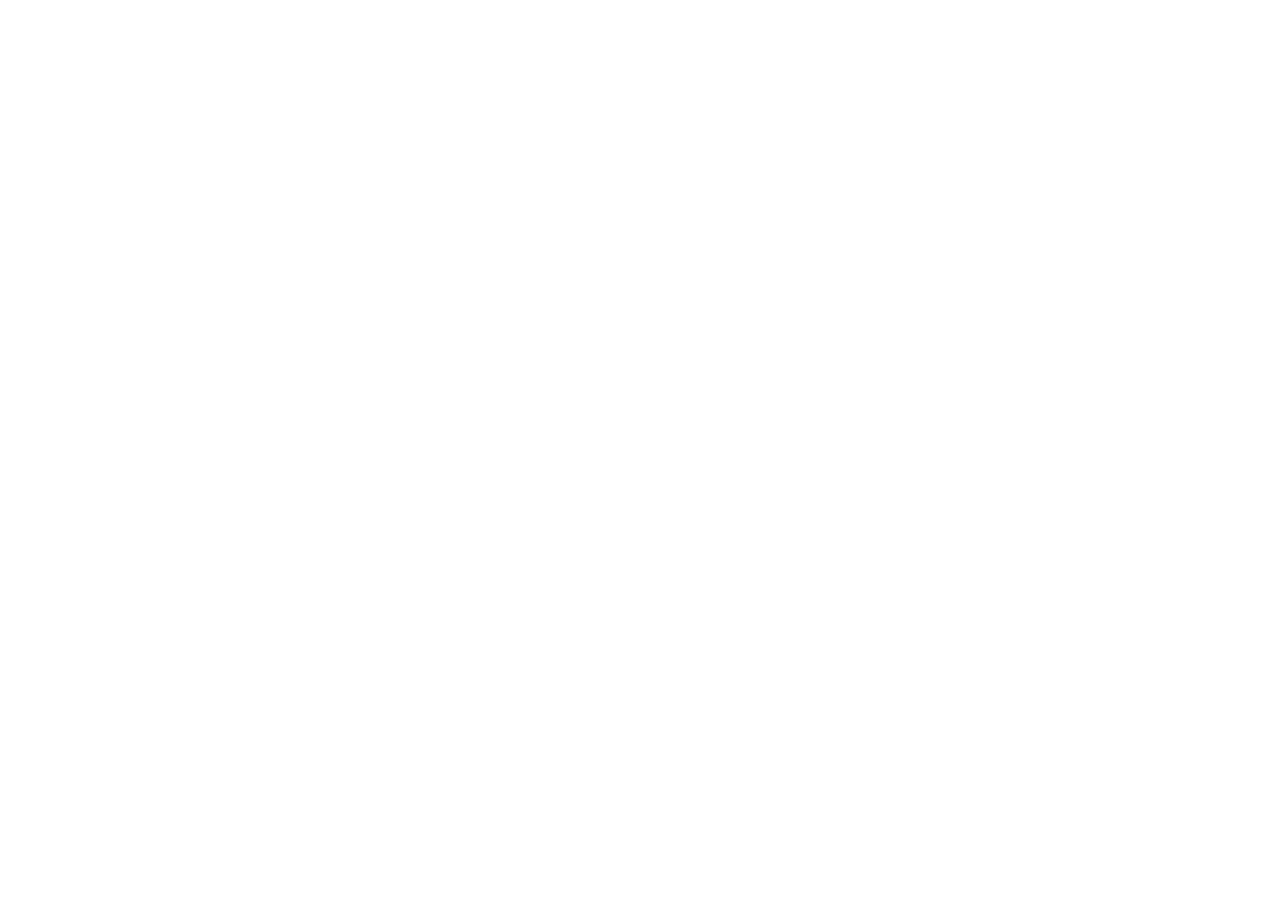
==== recipes/friedrice.html @ 77cc0798 "Add boilerplate" ====
<!DOCTYPE html>
<html lang="en">
<head>
    <meta charset="UTF-8">
    <meta name="viewport" content="width=device-width, initial-scale=1.0">
    <title>Document</title>
</head>
<body>
    
</body>
</html>
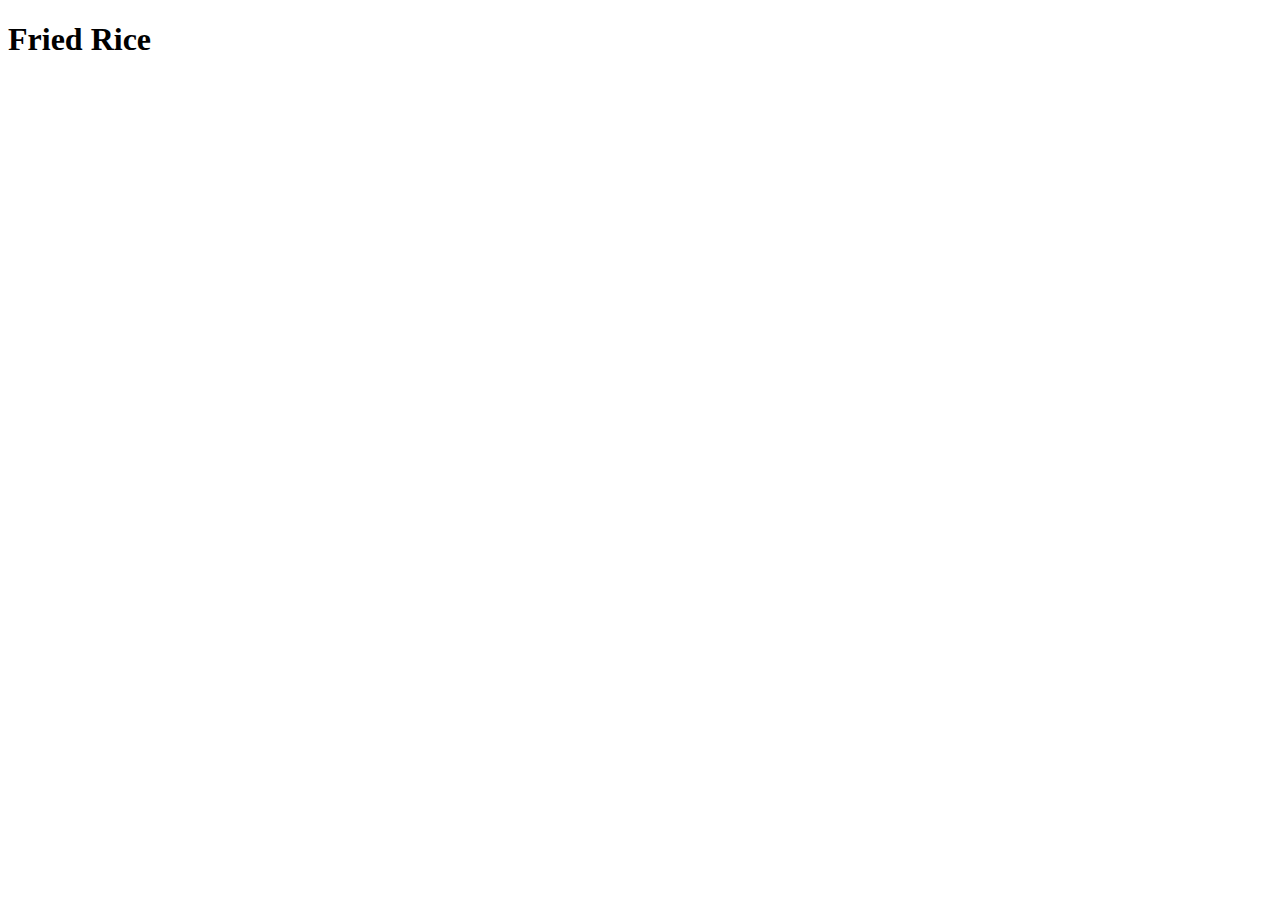
==== commit 413ad3f1: "Edit title and add body" ====
--- a/recipes/friedrice.html
+++ b/recipes/friedrice.html
@@ -3,9 +3,9 @@
 <head>
     <meta charset="UTF-8">
     <meta name="viewport" content="width=device-width, initial-scale=1.0">
-    <title>Document</title>
+    <title>Fried Rice</title>
 </head>
 <body>
-    
+    <h1>Fried Rice</h1>
 </body>
 </html>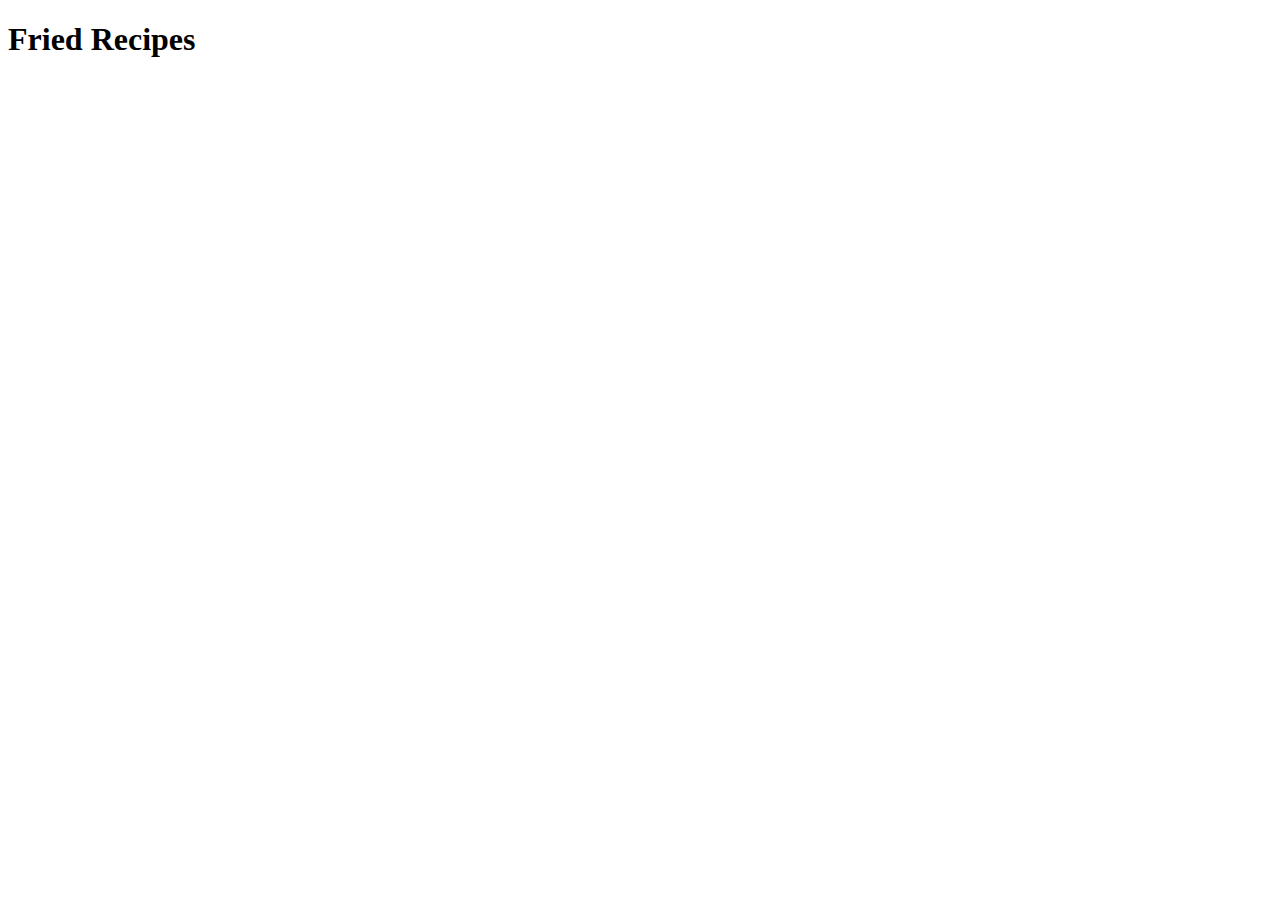
==== commit e1d63517: "Add link to recipe page" ====
--- a/recipes/friedrice.html
+++ b/recipes/friedrice.html
@@ -6,6 +6,6 @@
     <title>Fried Rice</title>
 </head>
 <body>
-    <h1>Fried Rice</h1>
+    <h1>Fried Recipes</h1>
 </body>
 </html>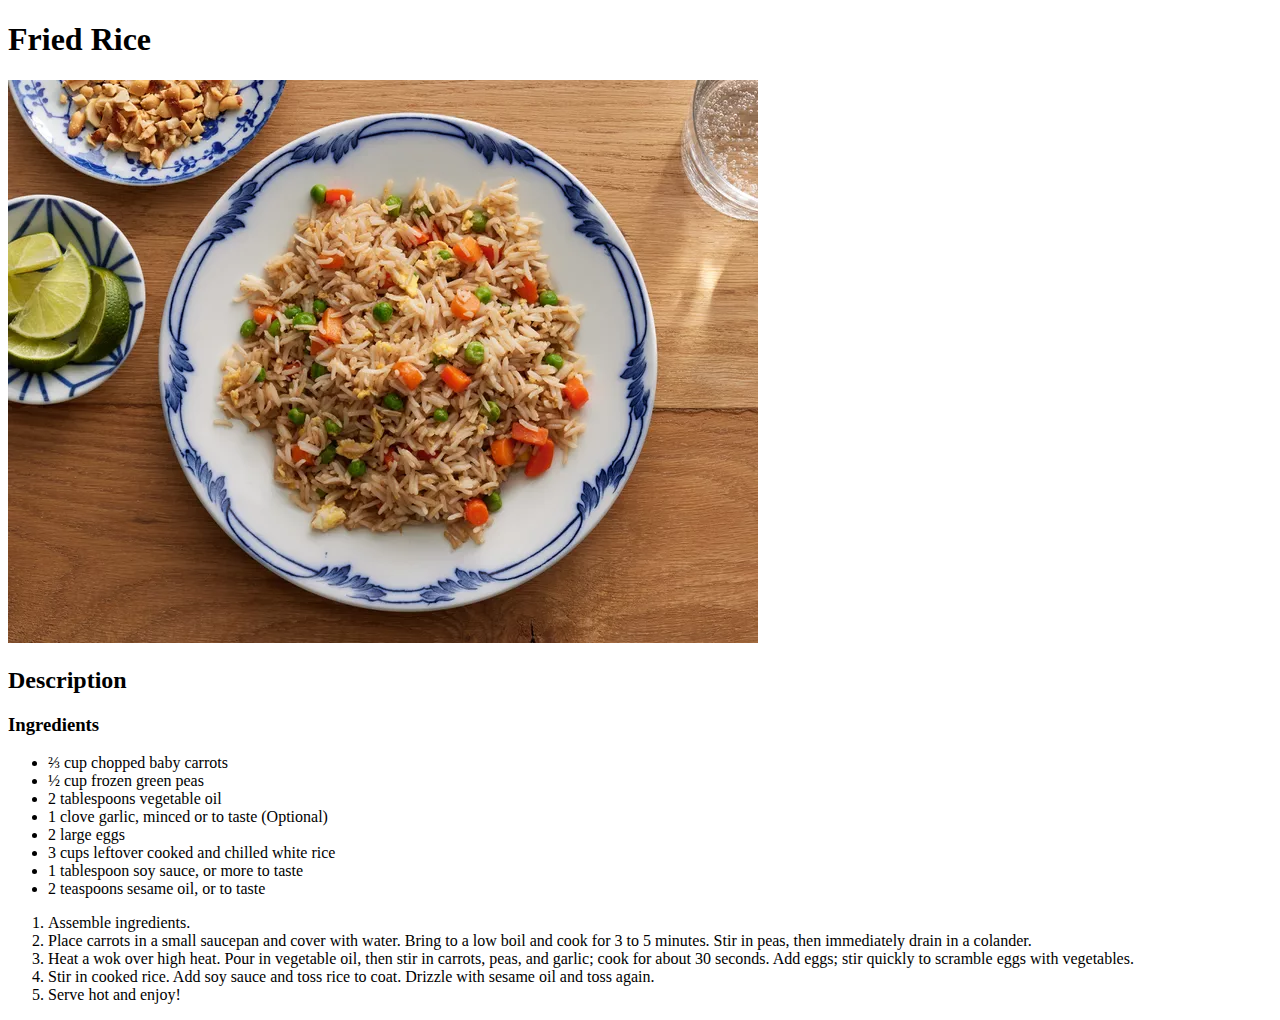
==== commit 8d22fd08: "Add images and content to recipe page" ====
--- a/recipes/friedrice.html
+++ b/recipes/friedrice.html
@@ -6,6 +6,26 @@
     <title>Fried Rice</title>
 </head>
 <body>
-    <h1>Fried Recipes</h1>
+    <h1>Fried Rice</h1>
+    <img src="../img/friedrice.png">
+    <h2>Description</h2>
+    <h3>Ingredients</h3>
+    <ul>
+        <li>⅔ cup chopped baby carrots</li>
+        <li>½ cup frozen green peas</li>
+        <li>2 tablespoons vegetable oil</li>
+        <li>1 clove garlic, minced or to taste (Optional)</li>
+        <li>2 large eggs</li>
+        <li>3 cups leftover cooked and chilled white rice</li>
+        <li>1 tablespoon soy sauce, or more to taste</li>
+        <li>2 teaspoons sesame oil, or to taste</li>
+    </ul>
+    <ol>
+        <li>Assemble ingredients.</li>
+        <li>Place carrots in a small saucepan and cover with water. Bring to a low boil and cook for 3 to 5 minutes. Stir in peas, then immediately drain in a colander.</li>
+        <li>Heat a wok over high heat. Pour in vegetable oil, then stir in carrots, peas, and garlic; cook for about 30 seconds. Add eggs; stir quickly to scramble eggs with vegetables.</li>
+        <li>Stir in cooked rice. Add soy sauce and toss rice to coat. Drizzle with sesame oil and toss again.</li>
+        <li>Serve hot and enjoy!</li>
+    </ol>
 </body>
 </html>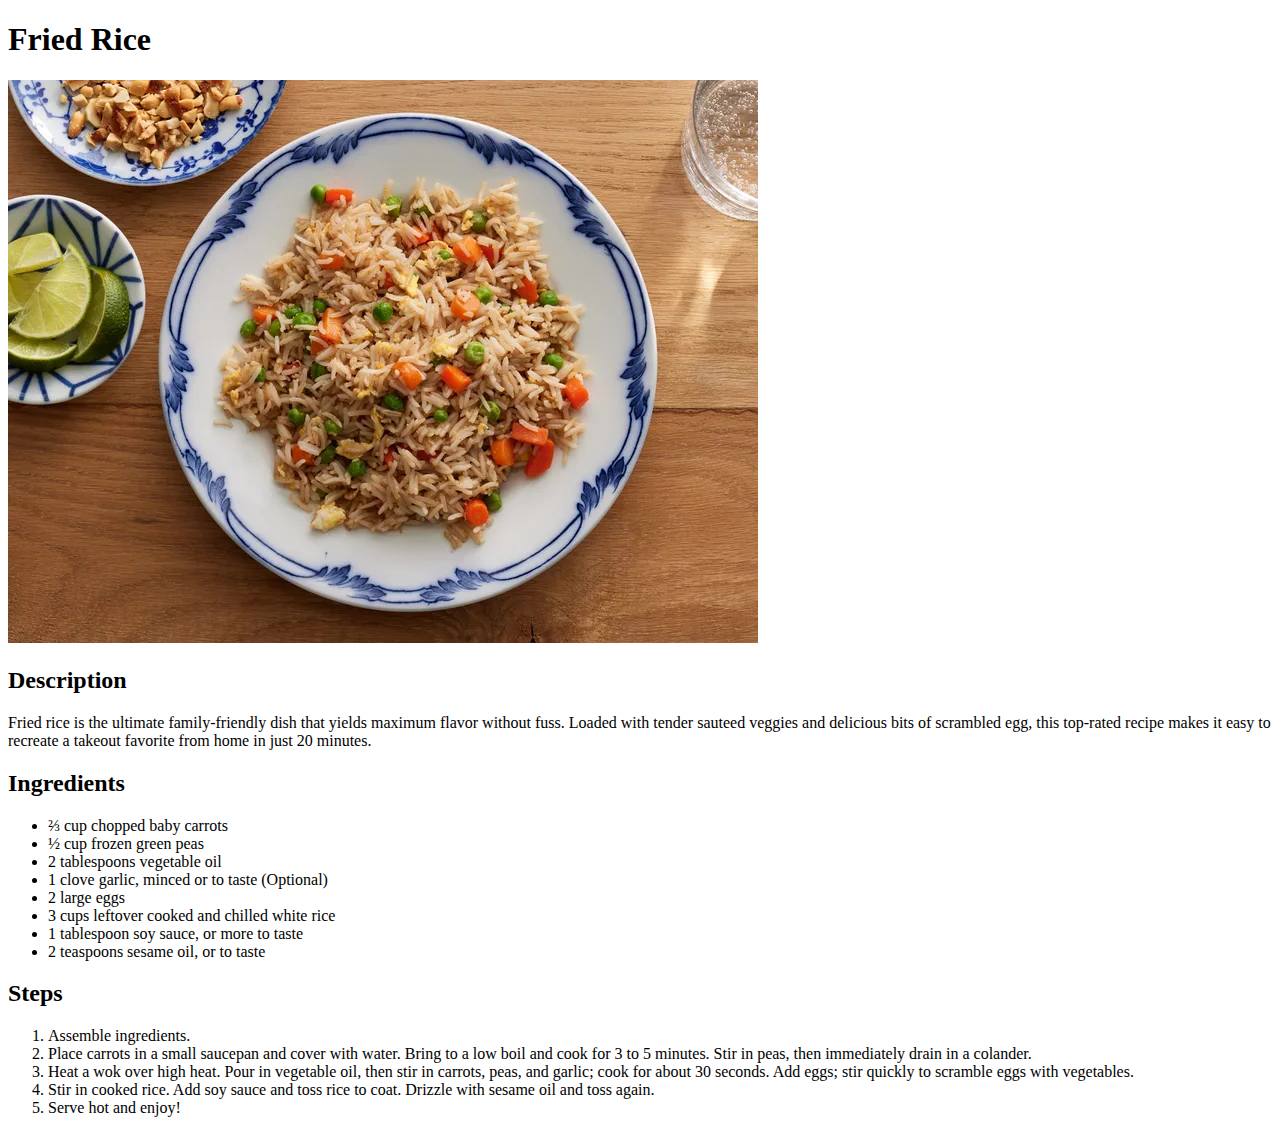
==== commit 95c9c50e: "Edit content" ====
--- a/recipes/friedrice.html
+++ b/recipes/friedrice.html
@@ -9,7 +9,8 @@
     <h1>Fried Rice</h1>
     <img src="../img/friedrice.png">
     <h2>Description</h2>
-    <h3>Ingredients</h3>
+    <p>Fried rice is the ultimate family-friendly dish that yields maximum flavor without fuss. Loaded with tender sauteed veggies and delicious bits of scrambled egg, this top-rated recipe makes it easy to recreate a takeout favorite from home in just 20 minutes.</p>
+    <h2>Ingredients</h2>
     <ul>
         <li>⅔ cup chopped baby carrots</li>
         <li>½ cup frozen green peas</li>
@@ -20,6 +21,7 @@
         <li>1 tablespoon soy sauce, or more to taste</li>
         <li>2 teaspoons sesame oil, or to taste</li>
     </ul>
+    <h2>Steps</h2>
     <ol>
         <li>Assemble ingredients.</li>
         <li>Place carrots in a small saucepan and cover with water. Bring to a low boil and cook for 3 to 5 minutes. Stir in peas, then immediately drain in a colander.</li>
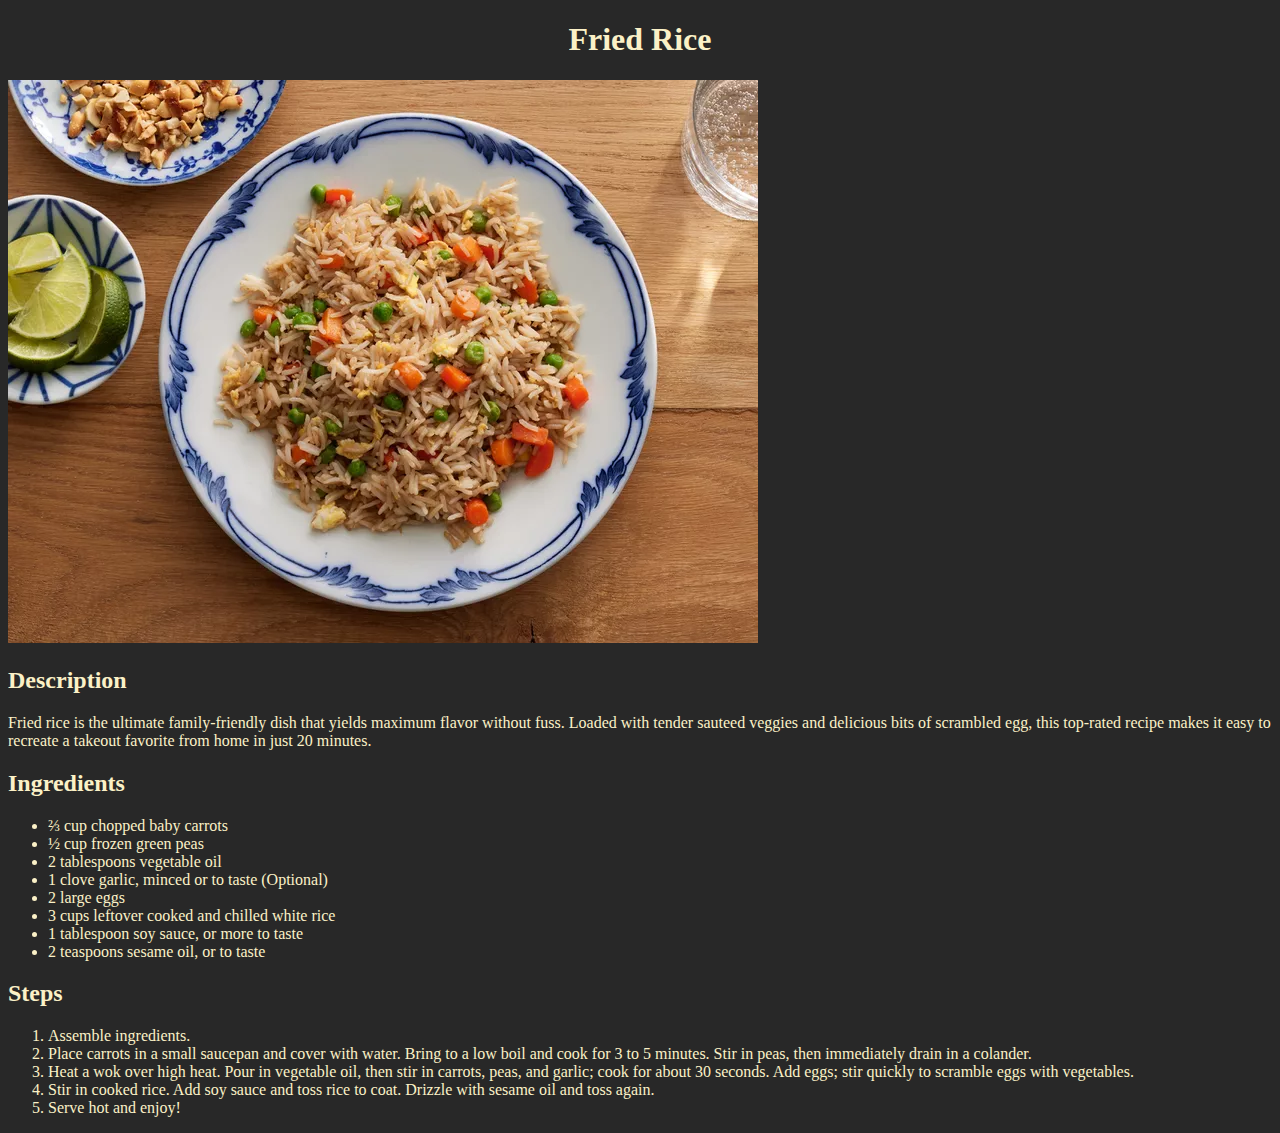
==== commit 32da7c98: "Add style" ====
--- a/recipes/friedrice.html
+++ b/recipes/friedrice.html
@@ -4,9 +4,10 @@
     <meta charset="UTF-8">
     <meta name="viewport" content="width=device-width, initial-scale=1.0">
     <title>Fried Rice</title>
+    <link rel="stylesheet" href="../style.css">
 </head>
 <body>
-    <h1>Fried Rice</h1>
+    <h1 class="title main">Fried Rice</h1>
     <img src="../img/friedrice.png">
     <h2>Description</h2>
     <p>Fried rice is the ultimate family-friendly dish that yields maximum flavor without fuss. Loaded with tender sauteed veggies and delicious bits of scrambled egg, this top-rated recipe makes it easy to recreate a takeout favorite from home in just 20 minutes.</p>
--- a/style.css
+++ b/style.css
@@ -0,0 +1,24 @@
+body {
+    background-color: #282828;
+    color: #fbf1c7;
+}
+
+.title {
+    text-align: center;
+}
+
+.list {
+    color: orangered;
+}
+
+.description {
+    color: #458588;
+}
+
+.ingredients {
+    color: #b16286;
+}
+
+.steps {
+    color: #98971a;
+}